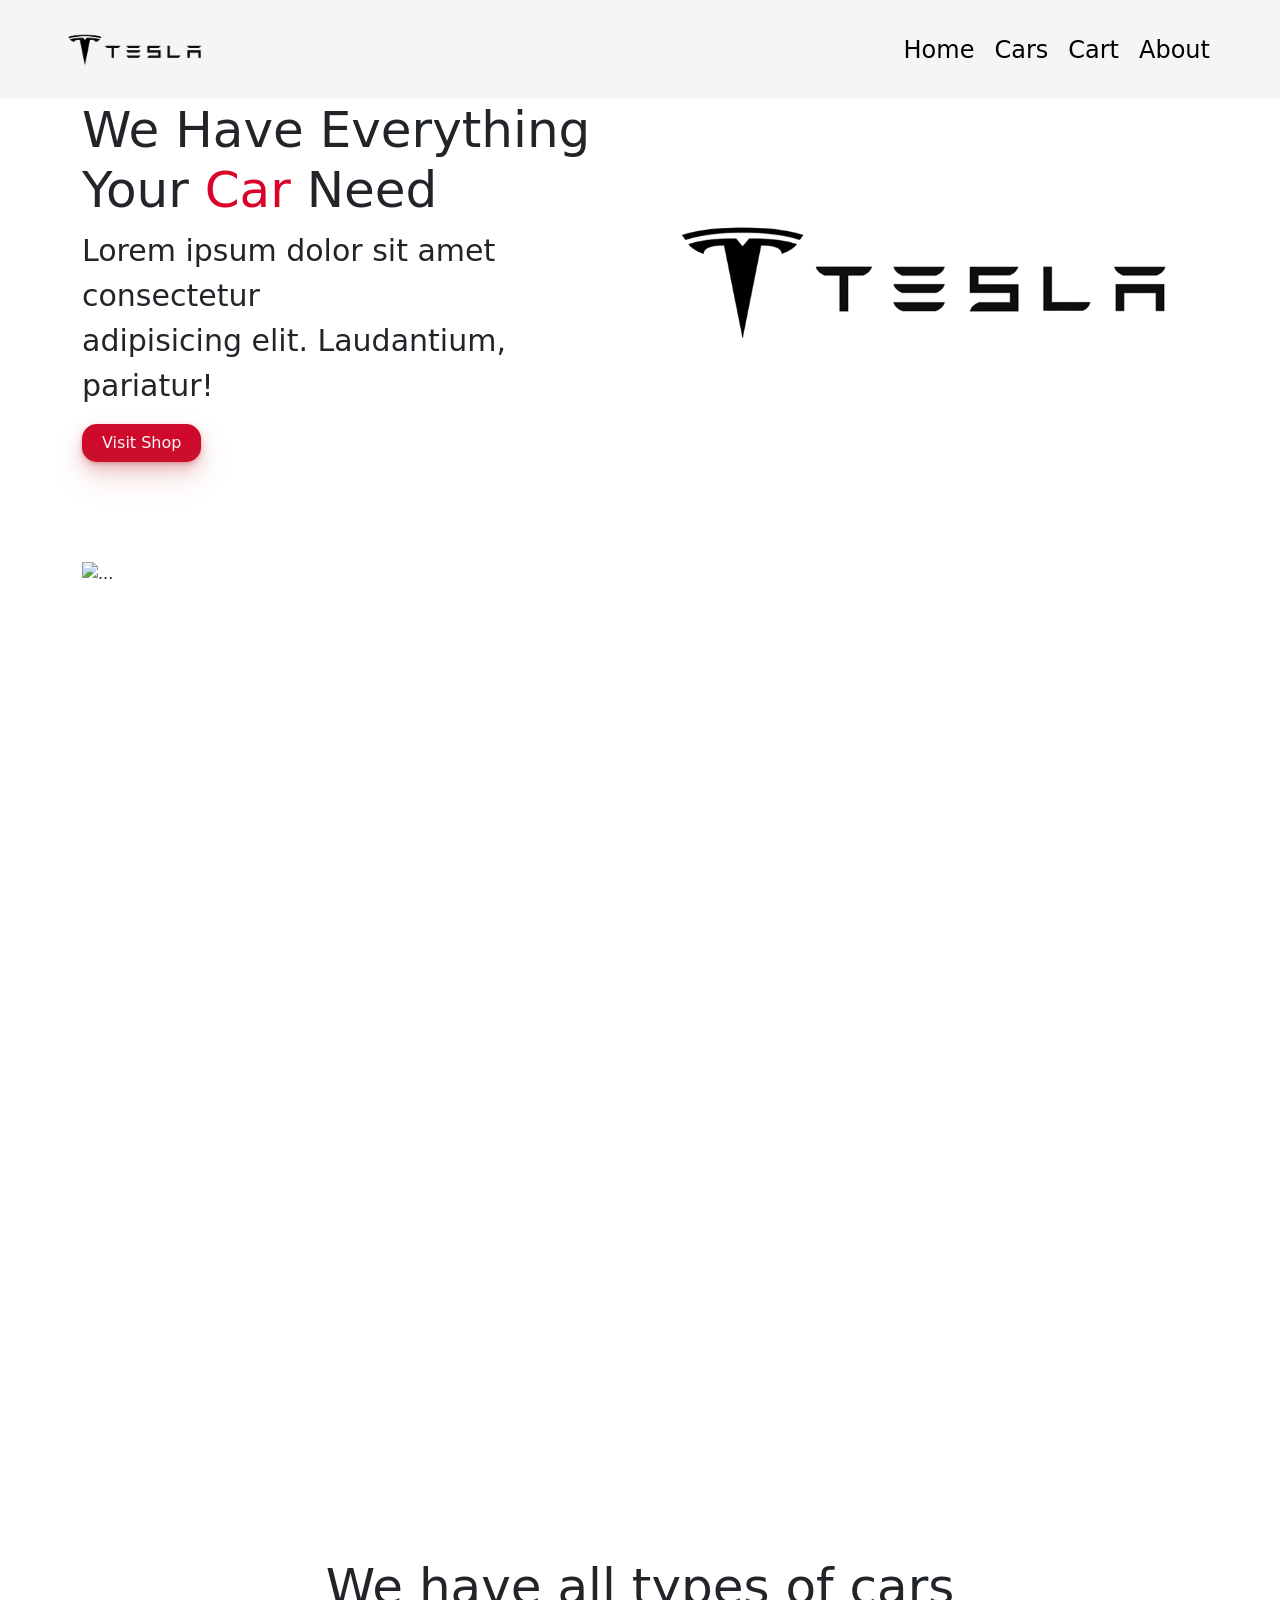
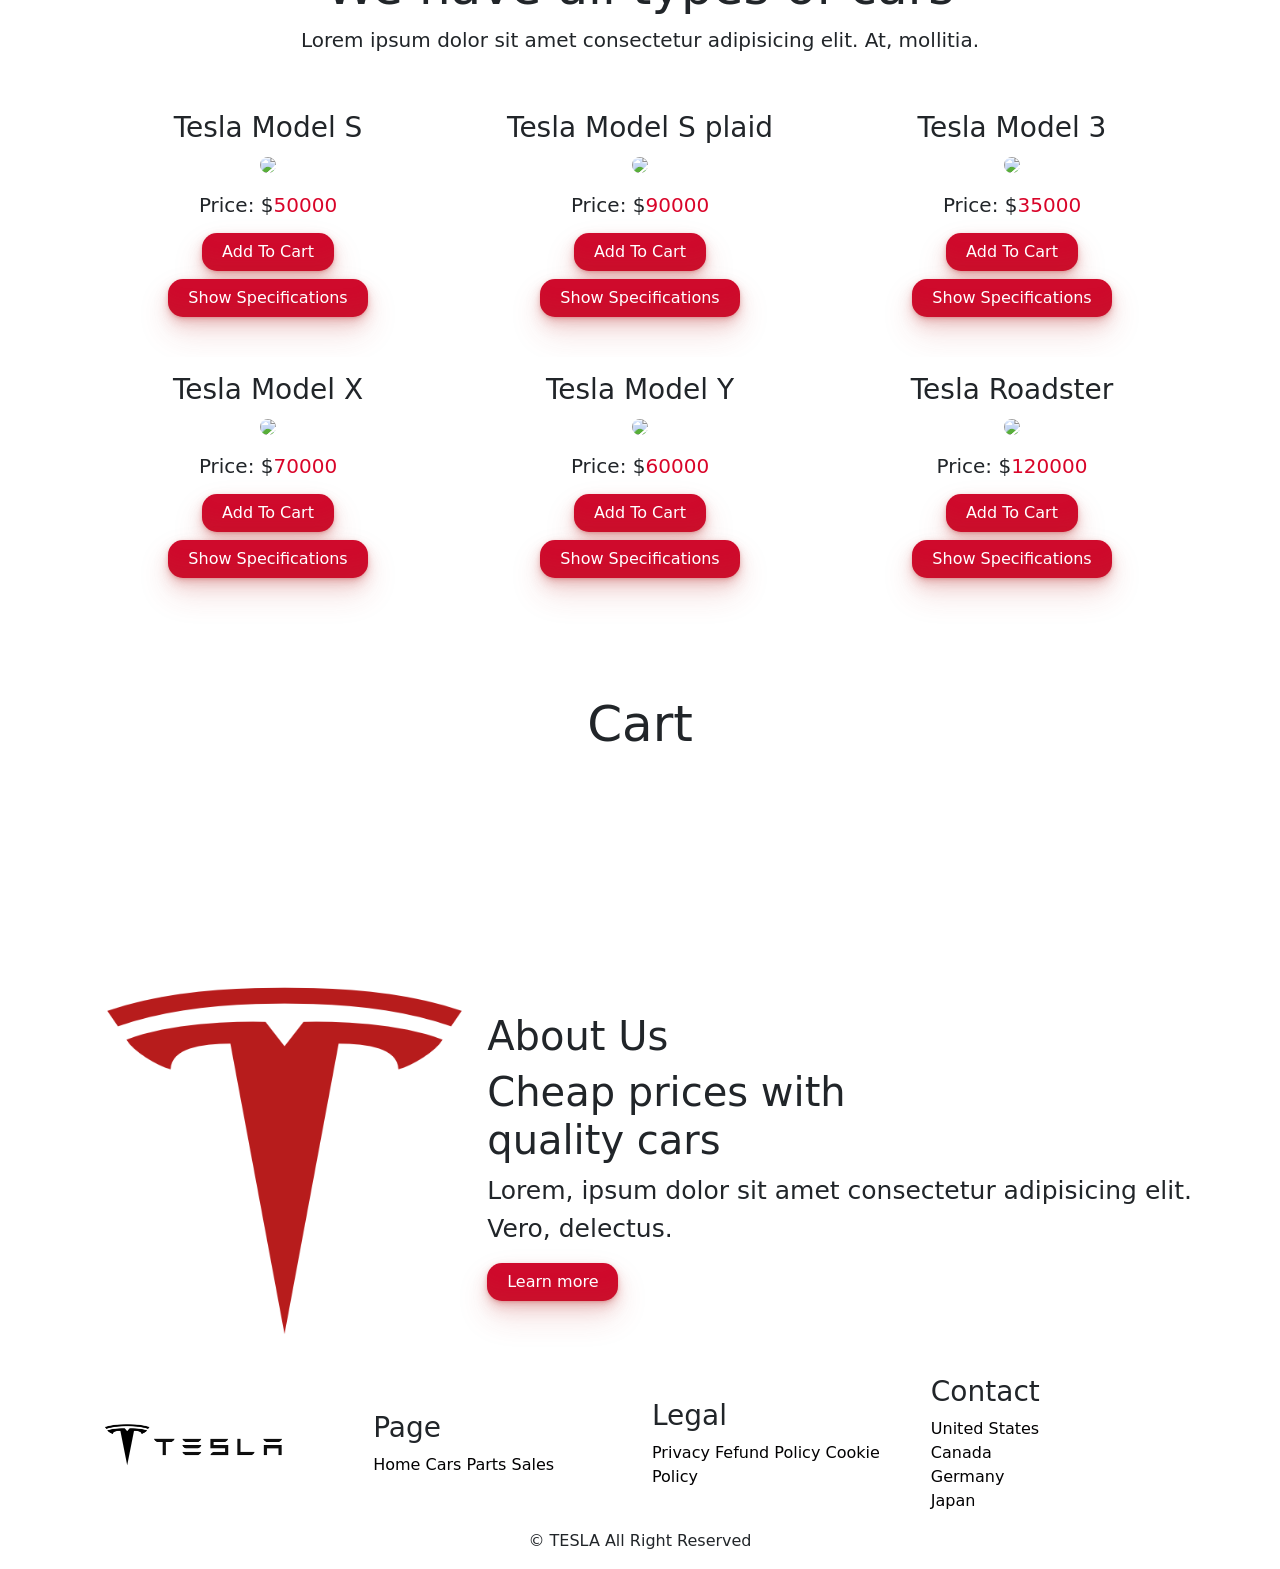
==== index.html @ 3a47c63a "ok" ====
<!DOCTYPE html>
<html lang="en">

<head>
    <!-- Required meta tags -->
    <meta charset="utf-8" />
    <meta name="viewport" content="width=device-width, initial-scale=1" />

    <!-- Bootstrap CSS -->
    <link href="https://cdn.jsdelivr.net/npm/bootstrap@5.1.3/dist/css/bootstrap.min.css" rel="stylesheet" integrity="sha384-1BmE4kWBq78iYhFldvKuhfTAU6auU8tT94WrHftjDbrCEXSU1oBoqyl2QvZ6jIW3" crossorigin="anonymous" />
    <link rel="stylesheet" href="style.css" />

    <title>Hello, world!</title>
</head>

<body>
    <header class="fixed-top nav-header">
        <nav class="navbar navbar-expand-lg navbar-light px-5">
            <div class="container-fluid">
                <a class="navbar-brand" href="#">
                    <img src="img/Background-home.png" class="img-fluid" width="150px" alt="" />
                </a>
                <button class="navbar-toggler" type="button" data-bs-toggle="collapse" data-bs-target="#navbarTogglerDemo02" aria-controls="navbarTogglerDemo02" aria-expanded="false" aria-label="Toggle navigation">
                    <span class="navbar-toggler-icon"></span>
                </button>
                <div class="collapse navbar-collapse" id="navbarTogglerDemo02">
                    <ul class="navbar-nav ms-auto mb-2 mb-lg-0 navbar">
                        <li><a href="#home" class="nav-item fs-4">Home</a></li>
                        <li><a href="#cars" class="nav-item fs-4">Cars</a></li>
                        <li><a href="#cart" class="nav-item fs-4">Cart</a></li>
                        <li><a href="#about" class="nav-item fs-4">About</a></li>
                    </ul>
                </div>
            </div>
        </nav>
    </header>

    <section style="margin: 100px 0;" class="home container mx-auto" id="home">
        <div class="home-text row d-flex justify-content-center align-items-center">
            <div class="col-lg-6 col-md-12 col-sm-12">
                <h1 style="font-size: 50px">We Have Everything <br />Your <span>Car</span> Need</h1>
                <p style="font-size: 30px">
                    Lorem ipsum dolor sit amet consectetur <br /> adipisicing elit. Laudantium, pariatur!
                </p>
                <a style="text-decoration: none; color: whitesmoke;" href="#cars" class="button-33">Visit Shop</a>
            </div>
            <div class="col-lg-6 col-md-12 col-sm-12 d-flex justify-content-center">
                <img class="img-fluid" src="img/Background-home.png" alt="" />
            </div>
        </div>
    </section>

    <section class="container">
        <div id="carouselExampleCaptions" class="carousel slide" data-bs-ride="carousel">
            <div class="carousel-indicators">
                <button type="button" data-bs-target="#carouselExampleCaptions" data-bs-slide-to="0" class="active" aria-current="true" aria-label="Slide 1"></button>
                <button type="button" data-bs-target="#carouselExampleCaptions" data-bs-slide-to="1" aria-label="Slide 2"></button>
                <button type="button" data-bs-target="#carouselExampleCaptions" data-bs-slide-to="2" aria-label="Slide 3"></button>
                <button type="button" data-bs-target="#carouselExampleCaptions" data-bs-slide-to="3" aria-label="Slide 4"></button>
            </div>
            <div class="carousel-inner">
                <div class="carousel-item active">
                    <img src="https://i.insider.com/6241953ba2e45b001950a7f5?width=700" class="d-block w-100" alt="...">
                    <div class="carousel-caption d-none d-md-block">
                        <h1>Tesla</h1>
                        <p>Where It All Begins</p>
                    </div>
                </div>
                <div class="carousel-item">
                    <video class="mt-3 w-100" src="vid/Model S_5.mp4" autoplay loop muted></video>
                    <div class="carousel-caption d-none d-md-block">
                        <h1>Seamless Driving</h1>
                        <p>Float In The CLouds</p>
                    </div>
                </div>
                <div class="carousel-item">
                    <img src="http://m.gettywallpapers.com/wp-content/uploads/2021/08/Elon-Musk-Desktop-Wallpaper-1024x576.jpg" class="d-block w-100" alt="...">
                    <div class="carousel-caption d-none d-md-block">
                        <h1>Elon</h1>
                        <p>Meet The Mastermind</p>
                    </div>
                </div>
                <div class="carousel-item">
                    <img src="https://i.insider.com/56a77985dd08958d158b45d6?width=1000&format=jpeg&auto=webp" class="d-block w-100" alt="...">
                    <div class="carousel-caption d-none d-md-block">
                        <h1>Meet Auto Pilot</h1>
                        <p>Things About To Get Out Of The World</p>
                    </div>
                </div>
            </div>
            <button class="carousel-control-prev" type="button" data-bs-target="#carouselExampleCaptions" data-bs-slide="prev">
                <span class="carousel-control-prev-icon" aria-hidden="true"></span>
                <span class="visually-hidden">Previous</span>
            </button>
            <button class="carousel-control-next" type="button" data-bs-target="#carouselExampleCaptions" data-bs-slide="next">
                <span class="carousel-control-next-icon" aria-hidden="true"></span>
                <span class="visually-hidden">Next</span>
            </button>
        </div>
    </section>

    <section class="vid-grid container">
        <div class="col-12">
            <video class="mt-3 w-100" src="vid/Model S_2.mp4" autoplay loop muted></video>
        </div>
        <div class="col-12 row">
            <div class="col-6">
                <video class="mt-3 w-100" src="vid/Model S_4.mp4" autoplay loop muted></video>
            </div>
            <div class="col-6">
                <video class="mt-3 w-100" src="vid/Model S_3.mp4" autoplay loop muted></video>
            </div>
        </div>
    </section>

    <div class="modal fade" id="singleDetails" tabindex="-1" aria-labelledby="exampleModalLabel" aria-hidden="true">
        <div class="modal-dialog">
            <div class="modal-content">
                <div class="modal-body" id="modalBody">

                </div>
            </div>
        </div>
    </div>

    <section style="margin-top: 100px;" class="cars container text-center" id="cars">
        <div class="heading">
            <h2 style="font-size: 50px">We have all types of cars</h2>
            <p style="font-size: 20px">
                Lorem ipsum dolor sit amet consectetur adipisicing elit. At, mollitia.
            </p>
        </div>
        <div class="cars-container row row-cols-1 row-cols-lg-3 row-cols-md-2 row-cols-sm-1 g-4 m-0" id="cars-dom">
        </div>
    </section>

    <section class="container">
        <h1 style="font-size: 50px; margin: 100px 0" class="text-center">Cart</h1>
        <div class="row align-items-center">
            <div class="cart col-lg-9 col-md-9 col-sm-12 row row-cols-lg-3 row-cols-md-2 row-cols-sm-1" id="cart"></div>
            <div class="col-lg-3 col-md-3 col-sm-12" id="cart-cost"></div>
        </div>
    </section>

    <section style="margin-top: 100px;" class="about container d-flex align-items-center justify-content-between" id="about">
        <div class="about-img">
            <img src="img/tesla-logo.png" class="img-fluid" alt="">
        </div>
        <div class="about-text">
            <h1>About Us</h1>
            <h2 style="font-size: 40px">Cheap prices with <br> quality cars</h2>
            <p style="font-size: 25px">Lorem, ipsum dolor sit amet consectetur adipisicing elit. Vero, delectus.</p>
            <a href="#" class="button-33">Learn more</a>
        </div>
    </section>

    <section class="footer">
        <div class="footer-container row align-items-center p-3">
            <div class="footer-box col">
                <img src="img/Background-home.png" class="inf-fluid" width="200px" alt="">
                <div class="social">
                    <a href="#"><i class='bx bxl-facebook'></i></a>
                    <a href="#"><i class='bx bxl-twitter'></i></a>
                    <a href="#"><i class='bx bxl-instagram'></i></a>
                    <a href="#"><i class='bx bxl-youtube'></i></a>
                </div>
            </div>
            <div class="footer-box col">
                <h3>Page</h3>
                <a href="#">Home</a>
                <a href="#">Cars</a>
                <a href="#">Parts</a>
                <a href="#">Sales</a>
            </div>
            <div class="footer-box col">
                <h3>Legal</h3>
                <a href="#">Privacy</a>
                <a href="#">Fefund Policy</a>
                <a href="#">Cookie Policy</a>
            </div>
            <div class="footer-box col">
                <h3>Contact</h3>
                <div class="row">
                    <div class="col-12"><a href="#">United States</a></div>
                    <div class="col-12"><a href="#">Canada</a></div>
                    <div class="col-12"><a href="#">Germany</a></div>
                    <div class="col-12"><a href="#">Japan</a></div>
                </div>
            </div>
        </div>
    </section>
    <div class="copyright">
        <p class="text-center">&#169; TESLA All Right Reserved</p>
    </div>

    <script src="car1.js"></script>
    <!-- Optional JavaScript; choose one of the two! -->

    <!-- Option 1: Bootstrap Bundle with Popper -->
    <script src="https://cdn.jsdelivr.net/npm/bootstrap@5.1.3/dist/js/bootstrap.bundle.min.js" integrity="sha384-ka7Sk0Gln4gmtz2MlQnikT1wXgYsOg+OMhuP+IlRH9sENBO0LRn5q+8nbTov4+1p" crossorigin="anonymous"></script>

    <!-- Option 2: Separate Popper and Bootstrap JS -->
    <!--
    <script src="https://cdn.jsdelivr.net/npm/@popperjs/core@2.10.2/dist/umd/popper.min.js" integrity="sha384-7+zCNj/IqJ95wo16oMtfsKbZ9ccEh31eOz1HGyDuCQ6wgnyJNSYdrPa03rtR1zdB" crossorigin="anonymous"></script>
    <script src="https://cdn.jsdelivr.net/npm/bootstrap@5.1.3/dist/js/bootstrap.min.js" integrity="sha384-QJHtvGhmr9XOIpI6YVutG+2QOK9T+ZnN4kzFN1RtK3zEFEIsxhlmWl5/YESvpZ13" crossorigin="anonymous"></script>
    -->
</body>

</html>
---- style.css ----
:root {
    --main-color: #d90429;
    --text-color: #020102;
    --bg-color: #fff;
}

body {
    overflow-x: hidden;
    cursor: pointer;
}

.nav-item {
    text-decoration: none;
    color: var(--text-color);
    margin: 10px;
    transition: 0.6s;
}

.navbar {
    background-color: whitesmoke;
}

.nav-item:hover {
    text-decoration: underline;
    color: var(--main-color);
}

.vid-grid>video {
    width: 100%;
    border-radius: 10px;
}

.card {
    border: none;
}

.card-img-div {
    overflow: hidden;
    border-radius: 15px;
}

.card-img-div>img {
    transition: 0.5s;
    border-radius: 15px;
}

.card-img-div>img:hover {
    transform: scale(1.05);
    border-radius: 15px;
}

#cart-cost {
    background-color: whitesmoke;
    border-radius: 15px;
    box-shadow: 5px 5px 5px rgba(0, 0, 0, 0.205);
}

.footer {
    /* background-color: rgb(219, 219, 219)!important; */
    display: flex;
    justify-content: center;
}

.footer-box a {
    text-decoration: none;
    color: #020102;
    transition: 0.5s;
}

.footer-box a:hover {
    color: #d90429;
}

span {
    color: #d90429;
}

.button-33 {
    background-color: #cf0a2c;
    box-shadow: rgba(187, 44, 44, 0.2) 0 -25px 18px -14px inset, rgba(187, 44, 44, 0.15) 0 1px 2px, rgba(187, 44, 44, 0.15) 0 2px 4px, rgba(187, 44, 44, 0.15) 0 4px 8px, rgba(187, 44, 44, 0.15) 0 8px 16px, rgba(187, 44, 44, 0.15) 0 16px 32px;
    color: #ffffff;
    cursor: pointer;
    display: inline-block;
    font-family: CerebriSans-Regular, -apple-system, system-ui, Roboto, sans-serif;
    padding: 7px 20px;
    text-align: center;
    text-decoration: none;
    transition: all 250ms;
    border: 0;
    font-size: 16px;
    user-select: none;
    -webkit-user-select: none;
    touch-action: manipulation;
    border-radius: 15px;
}

.button-33:hover {
    box-shadow: rgba(187, 44, 44, 0.35) 0 -25px 18px -14px inset, rgba(187, 44, 44, 0.25) 0 1px 2px, rgba(187, 44, 44, 0.25) 0 2px 4px, rgba(187, 44, 44, 0.25) 0 4px 8px, rgba(187, 44, 44, 0.25) 0 8px 16px, rgba(187, 44, 44, 0.25) 0 16px 32px;
    transform: scale(1.05);
}
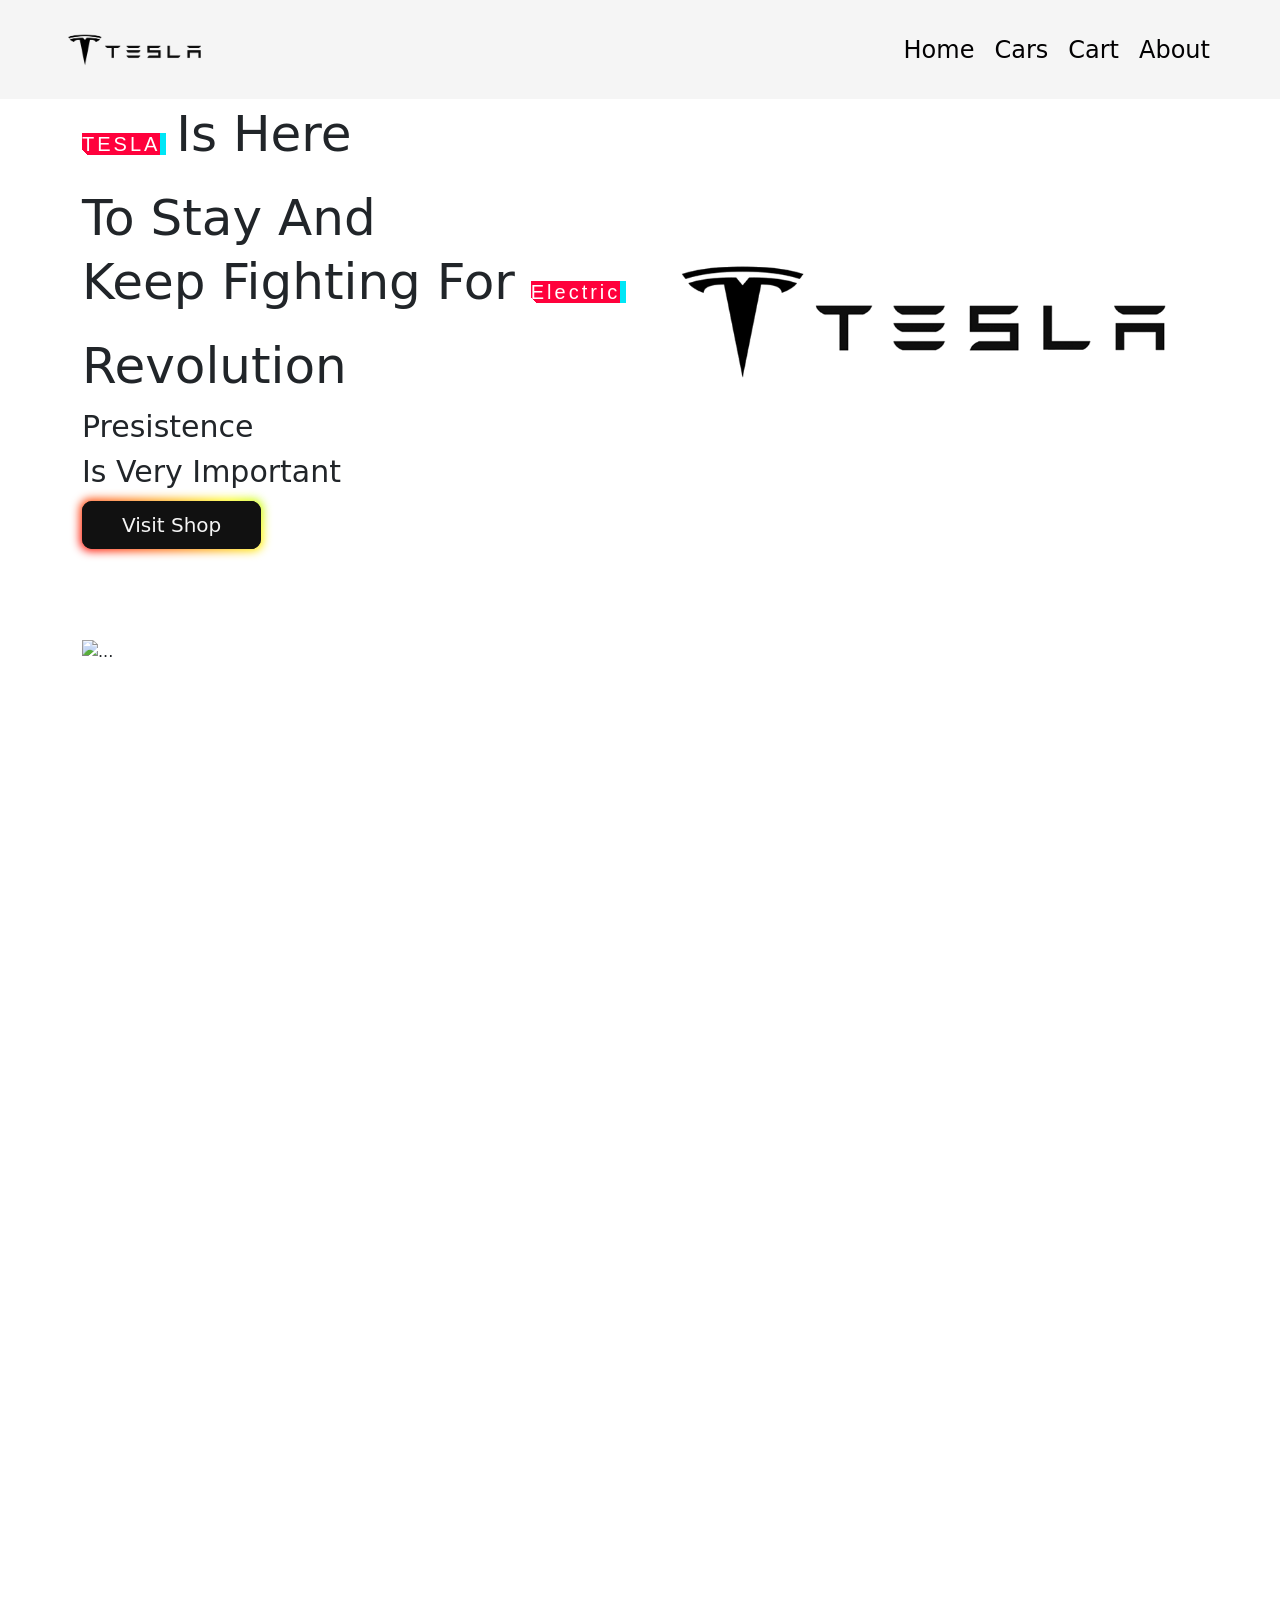
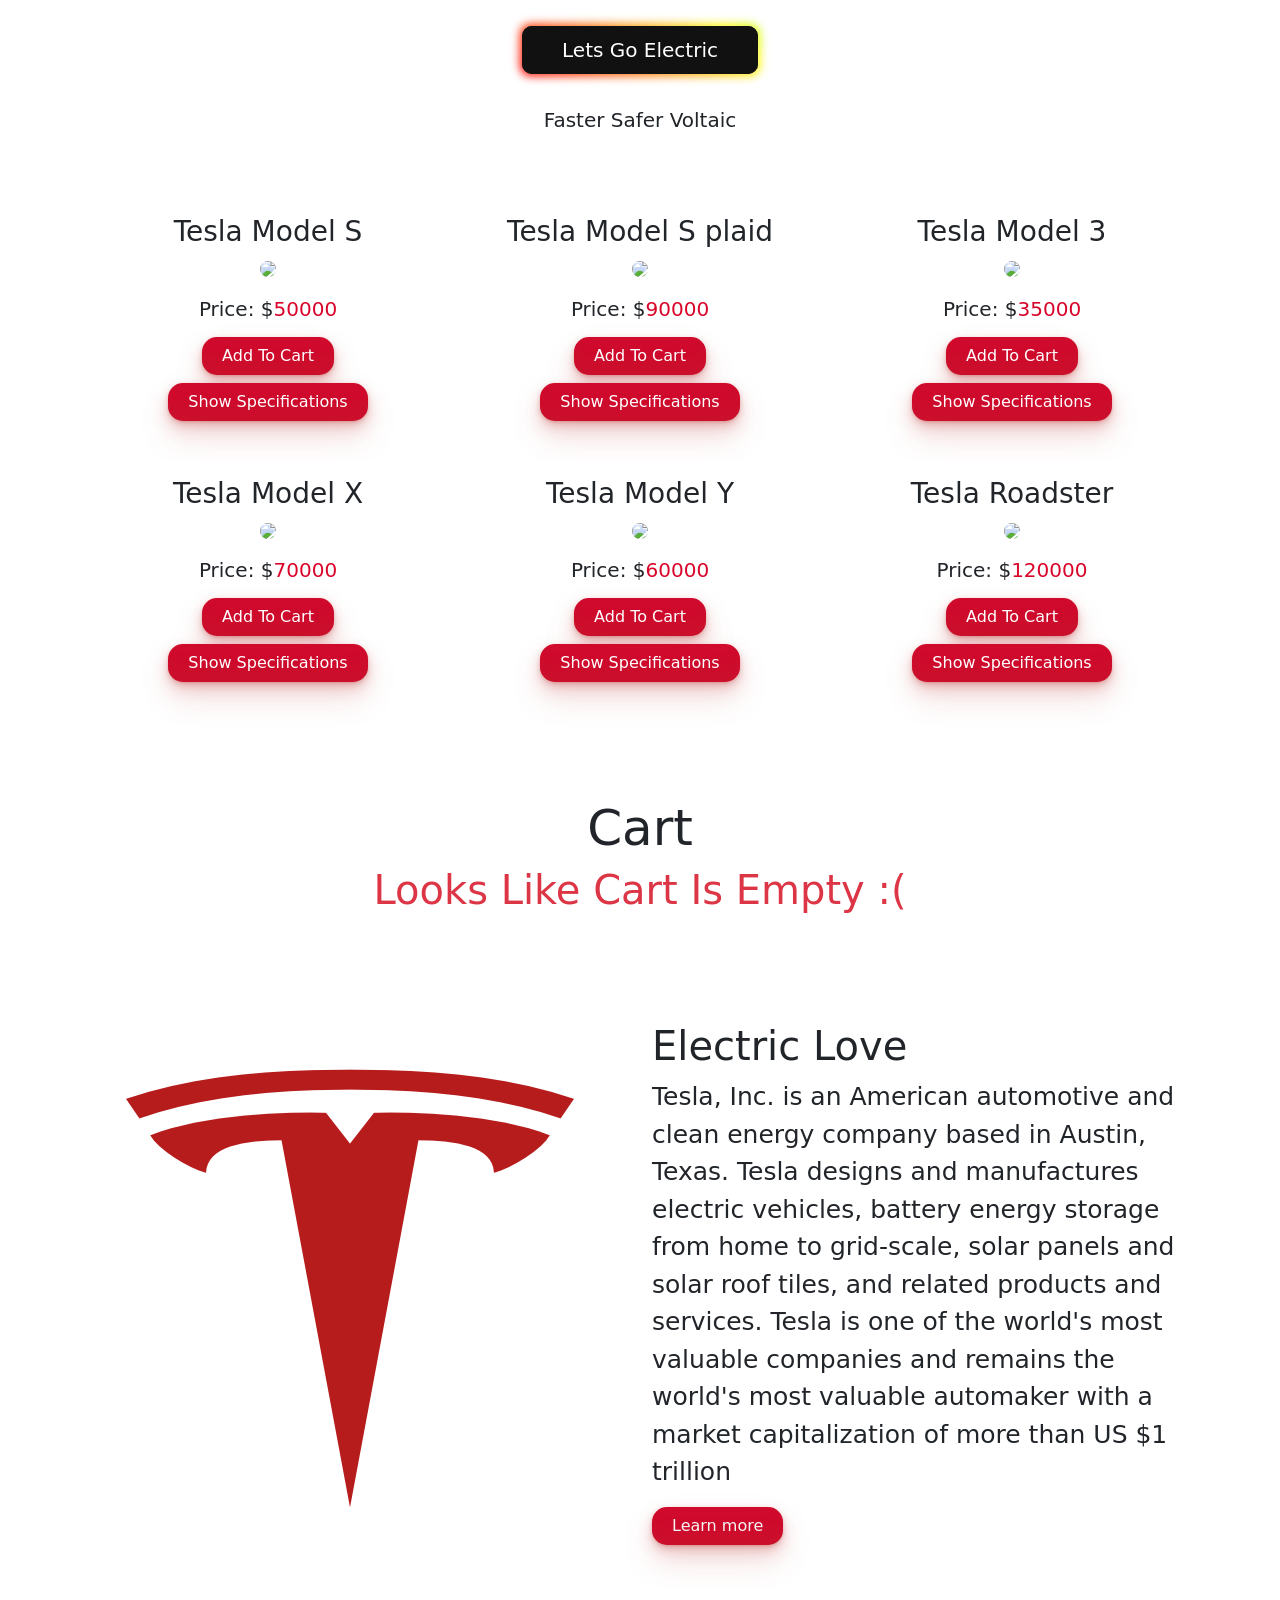
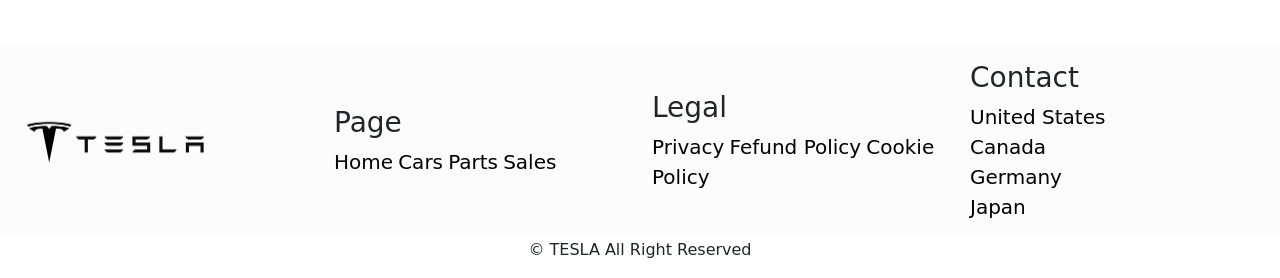
==== commit 98b92ce8: "ok" ====
--- a/index.html
+++ b/index.html
@@ -7,10 +7,13 @@
     <meta name="viewport" content="width=device-width, initial-scale=1" />
 
     <!-- Bootstrap CSS -->
-    <link href="https://cdn.jsdelivr.net/npm/bootstrap@5.1.3/dist/css/bootstrap.min.css" rel="stylesheet" integrity="sha384-1BmE4kWBq78iYhFldvKuhfTAU6auU8tT94WrHftjDbrCEXSU1oBoqyl2QvZ6jIW3" crossorigin="anonymous" />
+    <link href="https://cdn.jsdelivr.net/npm/bootstrap@5.1.3/dist/css/bootstrap.min.css" rel="stylesheet"
+        integrity="sha384-1BmE4kWBq78iYhFldvKuhfTAU6auU8tT94WrHftjDbrCEXSU1oBoqyl2QvZ6jIW3" crossorigin="anonymous" />
     <link rel="stylesheet" href="style.css" />
 
-    <title>Hello, world!</title>
+    <link rel="shortcut icon" href="img/tesla-logo.png" type="image/x-icon">
+
+    <title>Tesla!</title>
 </head>
 
 <body>
@@ -20,7 +23,9 @@
                 <a class="navbar-brand" href="#">
                     <img src="img/Background-home.png" class="img-fluid" width="150px" alt="" />
                 </a>
-                <button class="navbar-toggler" type="button" data-bs-toggle="collapse" data-bs-target="#navbarTogglerDemo02" aria-controls="navbarTogglerDemo02" aria-expanded="false" aria-label="Toggle navigation">
+                <button class="navbar-toggler" type="button" data-bs-toggle="collapse"
+                    data-bs-target="#navbarTogglerDemo02" aria-controls="navbarTogglerDemo02" aria-expanded="false"
+                    aria-label="Toggle navigation">
                     <span class="navbar-toggler-icon"></span>
                 </button>
                 <div class="collapse navbar-collapse" id="navbarTogglerDemo02">
@@ -38,11 +43,11 @@
     <section style="margin: 100px 0;" class="home container mx-auto" id="home">
         <div class="home-text row d-flex justify-content-center align-items-center">
             <div class="col-lg-6 col-md-12 col-sm-12">
-                <h1 style="font-size: 50px">We Have Everything <br />Your <span>Car</span> Need</h1>
+                <h1 style="font-size: 50px"><span class="button-1">TESLA</span> Is Here <br />To Stay And <br> Keep Fighting For <span class="button-1">Electric</span><br>Revolution</h1>
                 <p style="font-size: 30px">
-                    Lorem ipsum dolor sit amet consectetur <br /> adipisicing elit. Laudantium, pariatur!
+                    Presistence <br /> Is Very Important
                 </p>
-                <a style="text-decoration: none; color: whitesmoke;" href="#cars" class="button-33">Visit Shop</a>
+                <a style="text-decoration: none; color: whitesmoke;" href="#cars" class="button-2">Visit Shop</a>
             </div>
             <div class="col-lg-6 col-md-12 col-sm-12 d-flex justify-content-center">
                 <img class="img-fluid" src="img/Background-home.png" alt="" />
@@ -53,10 +58,14 @@
     <section class="container">
         <div id="carouselExampleCaptions" class="carousel slide" data-bs-ride="carousel">
             <div class="carousel-indicators">
-                <button type="button" data-bs-target="#carouselExampleCaptions" data-bs-slide-to="0" class="active" aria-current="true" aria-label="Slide 1"></button>
-                <button type="button" data-bs-target="#carouselExampleCaptions" data-bs-slide-to="1" aria-label="Slide 2"></button>
-                <button type="button" data-bs-target="#carouselExampleCaptions" data-bs-slide-to="2" aria-label="Slide 3"></button>
-                <button type="button" data-bs-target="#carouselExampleCaptions" data-bs-slide-to="3" aria-label="Slide 4"></button>
+                <button type="button" data-bs-target="#carouselExampleCaptions" data-bs-slide-to="0" class="active"
+                    aria-current="true" aria-label="Slide 1"></button>
+                <button type="button" data-bs-target="#carouselExampleCaptions" data-bs-slide-to="1"
+                    aria-label="Slide 2"></button>
+                <button type="button" data-bs-target="#carouselExampleCaptions" data-bs-slide-to="2"
+                    aria-label="Slide 3"></button>
+                <button type="button" data-bs-target="#carouselExampleCaptions" data-bs-slide-to="3"
+                    aria-label="Slide 4"></button>
             </div>
             <div class="carousel-inner">
                 <div class="carousel-item active">
@@ -74,25 +83,29 @@
                     </div>
                 </div>
                 <div class="carousel-item">
-                    <img src="http://m.gettywallpapers.com/wp-content/uploads/2021/08/Elon-Musk-Desktop-Wallpaper-1024x576.jpg" class="d-block w-100" alt="...">
+                    <img src="http://m.gettywallpapers.com/wp-content/uploads/2021/08/Elon-Musk-Desktop-Wallpaper-1024x576.jpg"
+                        class="d-block w-100" alt="...">
                     <div class="carousel-caption d-none d-md-block">
                         <h1>Elon</h1>
                         <p>Meet The Mastermind</p>
                     </div>
                 </div>
                 <div class="carousel-item">
-                    <img src="https://i.insider.com/56a77985dd08958d158b45d6?width=1000&format=jpeg&auto=webp" class="d-block w-100" alt="...">
+                    <img src="https://i.insider.com/56a77985dd08958d158b45d6?width=1000&format=jpeg&auto=webp"
+                        class="d-block w-100" alt="...">
                     <div class="carousel-caption d-none d-md-block">
                         <h1>Meet Auto Pilot</h1>
                         <p>Things About To Get Out Of The World</p>
                     </div>
                 </div>
             </div>
-            <button class="carousel-control-prev" type="button" data-bs-target="#carouselExampleCaptions" data-bs-slide="prev">
+            <button class="carousel-control-prev" type="button" data-bs-target="#carouselExampleCaptions"
+                data-bs-slide="prev">
                 <span class="carousel-control-prev-icon" aria-hidden="true"></span>
                 <span class="visually-hidden">Previous</span>
             </button>
-            <button class="carousel-control-next" type="button" data-bs-target="#carouselExampleCaptions" data-bs-slide="next">
+            <button class="carousel-control-next" type="button" data-bs-target="#carouselExampleCaptions"
+                data-bs-slide="next">
                 <span class="carousel-control-next-icon" aria-hidden="true"></span>
                 <span class="visually-hidden">Next</span>
             </button>
@@ -125,9 +138,9 @@
 
     <section style="margin-top: 100px;" class="cars container text-center" id="cars">
         <div class="heading">
-            <h2 style="font-size: 50px">We have all types of cars</h2>
-            <p style="font-size: 20px">
-                Lorem ipsum dolor sit amet consectetur adipisicing elit. At, mollitia.
+            <span style="font-size: 20px; margin-bottom: 100px" class="button-2">Lets Go Electric</span>
+            <p style="font-size: 20px; margin: 40px 0;">
+                Faster Safer Voltaic
             </p>
         </div>
         <div class="cars-container row row-cols-1 row-cols-lg-3 row-cols-md-2 row-cols-sm-1 g-4 m-0" id="cars-dom">
@@ -135,22 +148,23 @@
     </section>
 
     <section class="container">
-        <h1 style="font-size: 50px; margin: 100px 0" class="text-center">Cart</h1>
-        <div class="row align-items-center">
+        <h1 style="font-size: 50px; margin-top: 100px" class="text-center">Cart</h1>
+        <div id="empty-cart"></div>
+        <div class="row align-items-center text-center">
             <div class="cart col-lg-9 col-md-9 col-sm-12 row row-cols-lg-3 row-cols-md-2 row-cols-sm-1" id="cart"></div>
             <div class="col-lg-3 col-md-3 col-sm-12" id="cart-cost"></div>
         </div>
     </section>
 
-    <section style="margin-top: 100px;" class="about container d-flex align-items-center justify-content-between" id="about">
-        <div class="about-img">
+    <section style="margin: 100px 0;" class="about container row mx-auto align-items-center justify-content-between"
+        id="about">
+        <div class="about-img col-6">
             <img src="img/tesla-logo.png" class="img-fluid" alt="">
         </div>
-        <div class="about-text">
-            <h1>About Us</h1>
-            <h2 style="font-size: 40px">Cheap prices with <br> quality cars</h2>
-            <p style="font-size: 25px">Lorem, ipsum dolor sit amet consectetur adipisicing elit. Vero, delectus.</p>
-            <a href="#" class="button-33">Learn more</a>
+        <div class="about-text col-6">
+            <h4 style="font-size: 40px">Electric Love</h4>
+            <p style="font-size: 25px">Tesla, Inc. is an American automotive and clean energy company based in Austin, Texas. Tesla designs and manufactures electric vehicles, battery energy storage from home to grid-scale, solar panels and solar roof tiles, and related products and services. Tesla is one of the world's most valuable companies and remains the world's most valuable automaker with a market capitalization of more than US $1 trillion</p>
+            <a style="text-decoration: none; color: whitesmoke;" href="#" class="button-33">Learn more</a>
         </div>
     </section>
 
@@ -197,7 +211,9 @@
     <!-- Optional JavaScript; choose one of the two! -->
 
     <!-- Option 1: Bootstrap Bundle with Popper -->
-    <script src="https://cdn.jsdelivr.net/npm/bootstrap@5.1.3/dist/js/bootstrap.bundle.min.js" integrity="sha384-ka7Sk0Gln4gmtz2MlQnikT1wXgYsOg+OMhuP+IlRH9sENBO0LRn5q+8nbTov4+1p" crossorigin="anonymous"></script>
+    <script src="https://cdn.jsdelivr.net/npm/bootstrap@5.1.3/dist/js/bootstrap.bundle.min.js"
+        integrity="sha384-ka7Sk0Gln4gmtz2MlQnikT1wXgYsOg+OMhuP+IlRH9sENBO0LRn5q+8nbTov4+1p"
+        crossorigin="anonymous"></script>
 
     <!-- Option 2: Separate Popper and Bootstrap JS -->
     <!--
--- a/style.css
+++ b/style.css
@@ -1,100 +1,285 @@
 :root {
-    --main-color: #d90429;
-    --text-color: #020102;
-    --bg-color: #fff;
+  --main-color: #d90429;
+  --text-color: #020102;
+  --bg-color: #fff;
 }
 
 body {
-    overflow-x: hidden;
-    cursor: pointer;
+  overflow-x: hidden;
+  cursor: pointer;
+}
+
+a{
+    font-size: 20px;
 }
 
 .nav-item {
-    text-decoration: none;
-    color: var(--text-color);
-    margin: 10px;
-    transition: 0.6s;
+  text-decoration: none;
+  color: var(--text-color);
+  margin: 10px;
+  transition: 0.6s;
 }
 
 .navbar {
-    background-color: whitesmoke;
+  background-color: whitesmoke;
 }
 
 .nav-item:hover {
-    text-decoration: underline;
-    color: var(--main-color);
-}
-
-.vid-grid>video {
-    width: 100%;
-    border-radius: 10px;
+  text-decoration: underline;
+  color: var(--main-color);
+}
+
+.vid-grid > video {
+  width: 100%;
+  border-radius: 10px;
 }
 
 .card {
-    border: none;
+  border: none;
 }
 
 .card-img-div {
-    overflow: hidden;
-    border-radius: 15px;
-}
-
-.card-img-div>img {
-    transition: 0.5s;
-    border-radius: 15px;
-}
-
-.card-img-div>img:hover {
-    transform: scale(1.05);
-    border-radius: 15px;
+  overflow: hidden;
+  border-radius: 15px;
+}
+
+.card-img-div > img {
+  transition: 0.5s;
+  border-radius: 15px;
+}
+
+.card-img-div > img:hover {
+  transform: scale(1.05);
+  border-radius: 15px;
 }
 
 #cart-cost {
-    background-color: whitesmoke;
-    border-radius: 15px;
-    box-shadow: 5px 5px 5px rgba(0, 0, 0, 0.205);
+  background-color: whitesmoke;
+  border-radius: 15px;
+  box-shadow: 5px 5px 5px rgba(0, 0, 0, 0.205);
 }
 
 .footer {
-    /* background-color: rgb(219, 219, 219)!important; */
-    display: flex;
-    justify-content: center;
+  background-color: rgb(252, 252, 252)!important;
+  display: flex;
+  justify-content: center;
 }
 
 .footer-box a {
-    text-decoration: none;
-    color: #020102;
-    transition: 0.5s;
+  text-decoration: none;
+  color: #020102;
+  transition: 0.5s;
 }
 
 .footer-box a:hover {
-    color: #d90429;
+  color: #d90429;
 }
 
 span {
-    color: #d90429;
+  color: #d90429;
 }
 
 .button-33 {
-    background-color: #cf0a2c;
-    box-shadow: rgba(187, 44, 44, 0.2) 0 -25px 18px -14px inset, rgba(187, 44, 44, 0.15) 0 1px 2px, rgba(187, 44, 44, 0.15) 0 2px 4px, rgba(187, 44, 44, 0.15) 0 4px 8px, rgba(187, 44, 44, 0.15) 0 8px 16px, rgba(187, 44, 44, 0.15) 0 16px 32px;
-    color: #ffffff;
-    cursor: pointer;
-    display: inline-block;
-    font-family: CerebriSans-Regular, -apple-system, system-ui, Roboto, sans-serif;
-    padding: 7px 20px;
-    text-align: center;
-    text-decoration: none;
-    transition: all 250ms;
-    border: 0;
-    font-size: 16px;
-    user-select: none;
-    -webkit-user-select: none;
-    touch-action: manipulation;
-    border-radius: 15px;
+  background-color: #cf0a2c;
+  box-shadow: rgba(187, 44, 44, 0.2) 0 -25px 18px -14px inset,
+    rgba(187, 44, 44, 0.15) 0 1px 2px, rgba(187, 44, 44, 0.15) 0 2px 4px,
+    rgba(187, 44, 44, 0.15) 0 4px 8px, rgba(187, 44, 44, 0.15) 0 8px 16px,
+    rgba(187, 44, 44, 0.15) 0 16px 32px;
+  color: #ffffff;
+  cursor: pointer;
+  display: inline-block;
+  font-family: CerebriSans-Regular, -apple-system, system-ui, Roboto, sans-serif;
+  padding: 7px 20px;
+  text-align: center;
+  text-decoration: none;
+  transition: all 250ms;
+  border: 0;
+  font-size: 16px;
+  user-select: none;
+  -webkit-user-select: none;
+  touch-action: manipulation;
+  border-radius: 15px;
 }
 
 .button-33:hover {
-    box-shadow: rgba(187, 44, 44, 0.35) 0 -25px 18px -14px inset, rgba(187, 44, 44, 0.25) 0 1px 2px, rgba(187, 44, 44, 0.25) 0 2px 4px, rgba(187, 44, 44, 0.25) 0 4px 8px, rgba(187, 44, 44, 0.25) 0 8px 16px, rgba(187, 44, 44, 0.25) 0 16px 32px;
-    transform: scale(1.05);
+  box-shadow: rgba(187, 44, 44, 0.35) 0 -25px 18px -14px inset,
+    rgba(187, 44, 44, 0.25) 0 1px 2px, rgba(187, 44, 44, 0.25) 0 2px 4px,
+    rgba(187, 44, 44, 0.25) 0 4px 8px, rgba(187, 44, 44, 0.25) 0 8px 16px,
+    rgba(187, 44, 44, 0.25) 0 16px 32px;
+  transform: scale(1.05);
+}
+
+/* CSS */
+.button-1,
+.button-1:after {
+  width: 150px;
+  height: 76px;
+  line-height: 78px;
+  font-size: 20px;
+  font-family: "Bebas Neue", sans-serif;
+  background: linear-gradient(45deg, transparent 5%, #ff013c 5%);
+  border: 0;
+  color: #fff;
+  letter-spacing: 3px;
+  box-shadow: 6px 0px 0px #00e6f6;
+  outline: transparent;
+  position: relative;
+  user-select: none;
+  -webkit-user-select: none;
+  touch-action: manipulation;
+}
+
+.button-1:after {
+  --slice-0: inset(50% 50% 50% 50%);
+  --slice-1: inset(80% -6px 0 0);
+  --slice-2: inset(50% -6px 30% 0);
+  --slice-3: inset(10% -6px 85% 0);
+  --slice-4: inset(40% -6px 43% 0);
+  --slice-5: inset(80% -6px 5% 0);
+
+  content: "ALTERNATE TEXT";
+  display: block;
+  position: absolute;
+  top: 0;
+  left: 0;
+  right: 0;
+  bottom: 0;
+  background: linear-gradient(
+    45deg,
+    transparent 3%,
+    #00e6f6 3%,
+    #00e6f6 5%,
+    #ff013c 5%
+  );
+  text-shadow: -3px -3px 0px #f8f005, 3px 3px 0px #00e6f6;
+  clip-path: var(--slice-0);
+}
+
+.button-1:hover:after {
+  animation: 1s glitch;
+  animation-timing-function: steps(2, end);
+}
+
+@keyframes glitch {
+  0% {
+    clip-path: var(--slice-1);
+    transform: translate(-20px, -10px);
+  }
+  10% {
+    clip-path: var(--slice-3);
+    transform: translate(10px, 10px);
+  }
+  20% {
+    clip-path: var(--slice-1);
+    transform: translate(-10px, 10px);
+  }
+  30% {
+    clip-path: var(--slice-3);
+    transform: translate(0px, 5px);
+  }
+  40% {
+    clip-path: var(--slice-2);
+    transform: translate(-5px, 0px);
+  }
+  50% {
+    clip-path: var(--slice-3);
+    transform: translate(5px, 0px);
+  }
+  60% {
+    clip-path: var(--slice-4);
+    transform: translate(5px, 10px);
+  }
+  70% {
+    clip-path: var(--slice-2);
+    transform: translate(-10px, 10px);
+  }
+  80% {
+    clip-path: var(--slice-5);
+    transform: translate(20px, -10px);
+  }
+  90% {
+    clip-path: var(--slice-1);
+    transform: translate(-10px, 0px);
+  }
+  100% {
+    clip-path: var(--slice-1);
+    transform: translate(0);
+  }
+}
+
+@media (min-width: 768px) {
+  .button-1,
+  .button-1:after {
+    width: 200px;
+    height: 86px;
+    line-height: 88px;
+  }
+}
+
+/* CSS */
+.button-2 {
+  padding: 0.6em 2em;
+  border: none;
+  outline: none;
+  color: rgb(255, 255, 255);
+  background: #111;
+  cursor: pointer;
+  position: relative;
+  z-index: 0;
+  border-radius: 10px;
+  user-select: none;
+  -webkit-user-select: none;
+  touch-action: manipulation;
+}
+
+.button-2:before {
+  content: "";
+  background: linear-gradient(
+    45deg,
+    #ff0000,
+    #ff7300,
+    #fffb00,
+    #48ff00,
+    #00ffd5,
+    #002bff,
+    #7a00ff,
+    #ff00c8,
+    #ff0000
+  );
+  position: absolute;
+  top: -2px;
+  left: -2px;
+  background-size: 400%;
+  z-index: -1;
+  filter: blur(5px);
+  -webkit-filter: blur(5px);
+  width: calc(100% + 4px);
+  height: calc(100% + 4px);
+  animation: glowing-button-2 20s linear infinite;
+  transition: opacity 0.3s ease-in-out;
+  border-radius: 10px;
+}
+
+@keyframes glowing-button-2 {
+  0% {
+    background-position: 0 0;
+  }
+  50% {
+    background-position: 400% 0;
+  }
+  100% {
+    background-position: 0 0;
+  }
+}
+
+.button-2:after {
+  z-index: -1;
+  content: "";
+  position: absolute;
+  width: 100%;
+  height: 100%;
+  background: #222;
+  left: 0;
+  top: 0;
+  border-radius: 10px;
 }
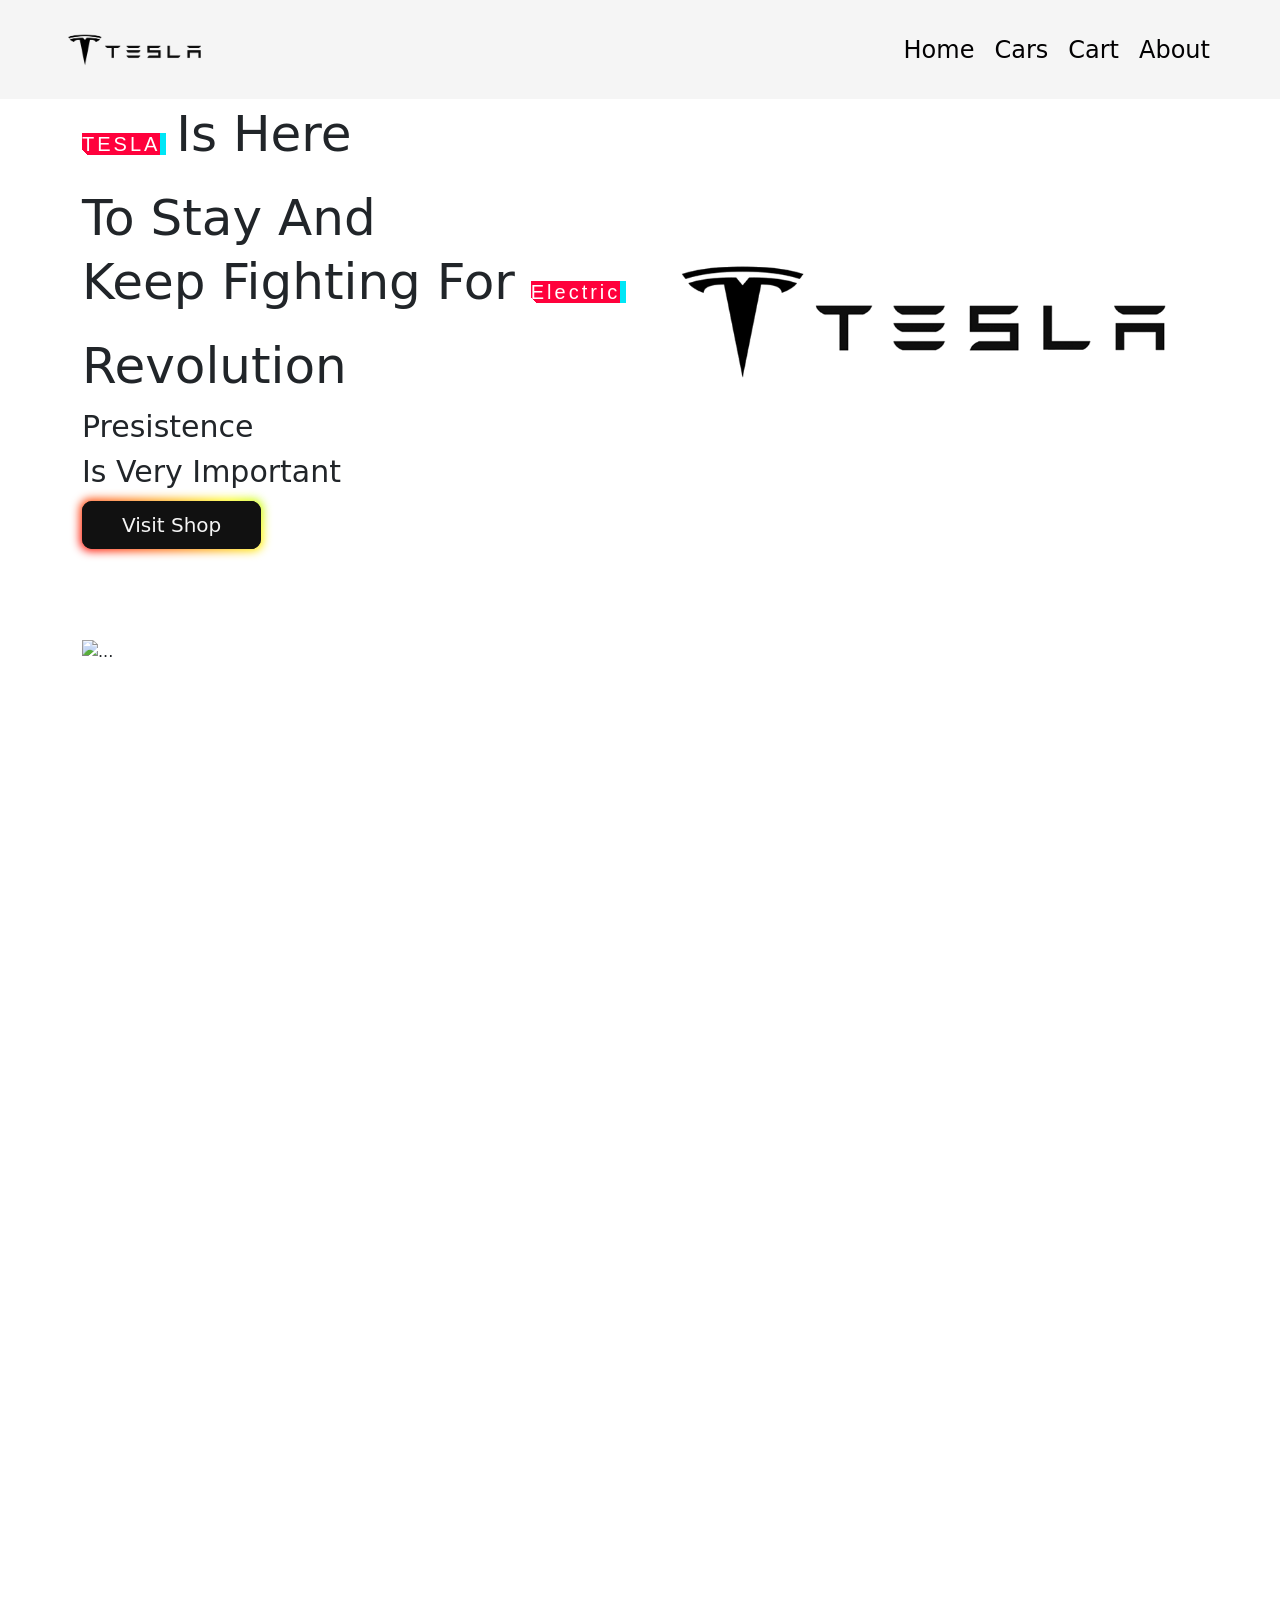
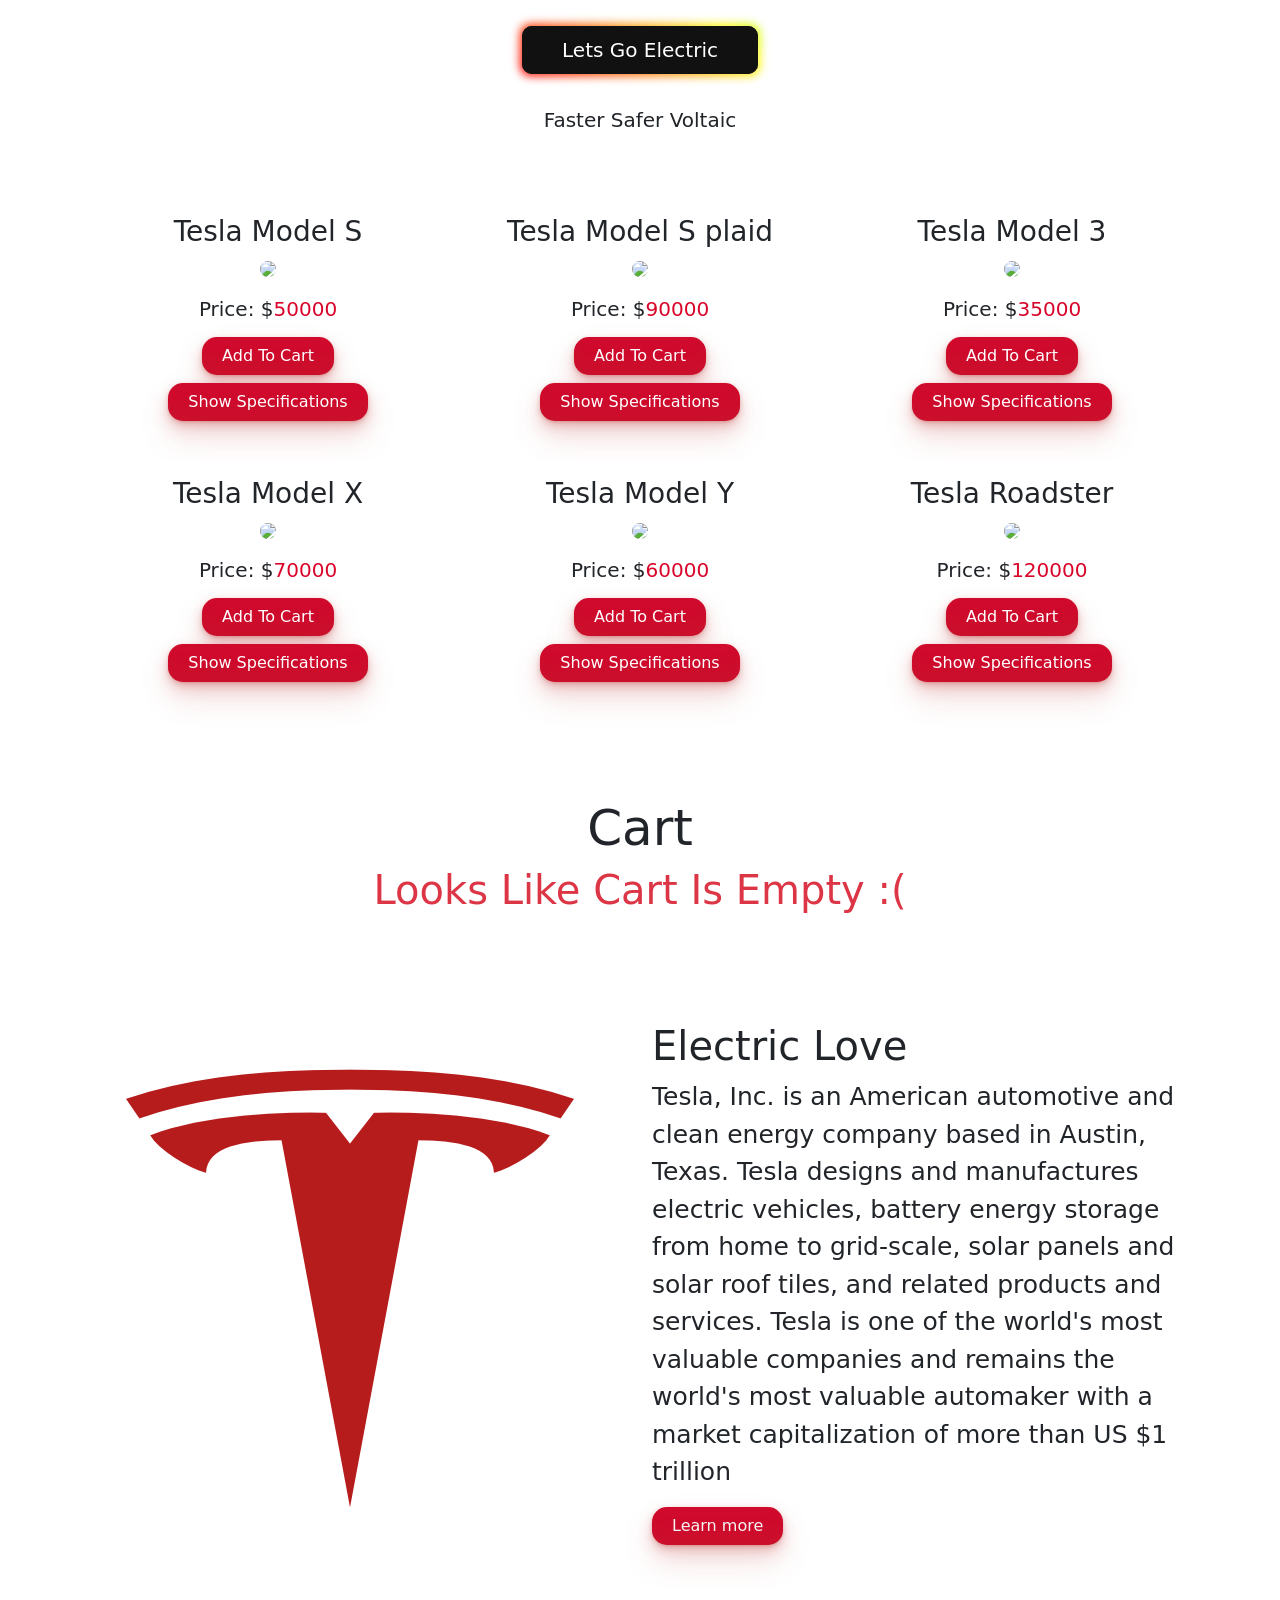
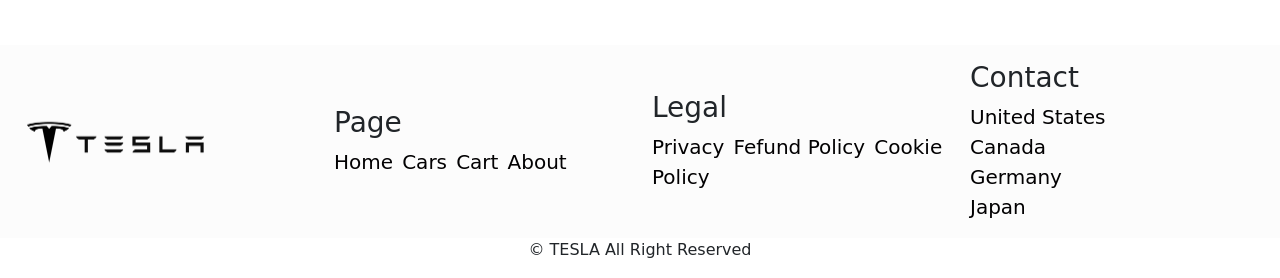
==== commit d3be61d1: "ok" ====
--- a/index.html
+++ b/index.html
@@ -83,11 +83,11 @@
                     </div>
                 </div>
                 <div class="carousel-item">
-                    <img src="http://m.gettywallpapers.com/wp-content/uploads/2021/08/Elon-Musk-Desktop-Wallpaper-1024x576.jpg"
+                    <img src="https://electrek.co/wp-content/uploads/sites/3/2022/01/Tesla-Model-X-PLaid-0-60-mph.jpg?quality=82&strip=all&w=1600"
                         class="d-block w-100" alt="...">
                     <div class="carousel-caption d-none d-md-block">
-                        <h1>Elon</h1>
-                        <p>Meet The Mastermind</p>
+                        <h1>S Plaid</h1>
+                        <p>Have The Yolk</p>
                     </div>
                 </div>
                 <div class="carousel-item">
@@ -181,24 +181,24 @@
             </div>
             <div class="footer-box col">
                 <h3>Page</h3>
-                <a href="#">Home</a>
-                <a href="#">Cars</a>
-                <a href="#">Parts</a>
-                <a href="#">Sales</a>
+                <a class="me-1" href="#home">Home</a>
+                <a class="me-1" href="#cars">Cars</a>
+                <a class="me-1" href="#cart">Cart</a>
+                <a class="me-1" href="#about">About</a>
             </div>
             <div class="footer-box col">
                 <h3>Legal</h3>
-                <a href="#">Privacy</a>
-                <a href="#">Fefund Policy</a>
-                <a href="#">Cookie Policy</a>
+                <a class="me-1" href="#">Privacy</a>
+                <a class="me-1" href="#">Fefund Policy</a>
+                <a class="me-1" href="#">Cookie Policy</a>
             </div>
             <div class="footer-box col">
                 <h3>Contact</h3>
                 <div class="row">
-                    <div class="col-12"><a href="#">United States</a></div>
-                    <div class="col-12"><a href="#">Canada</a></div>
-                    <div class="col-12"><a href="#">Germany</a></div>
-                    <div class="col-12"><a href="#">Japan</a></div>
+                    <div class="col-12 me-1"><a href="#">United States</a></div>
+                    <div class="col-12 me-1"><a href="#">Canada</a></div>
+                    <div class="col-12 me-1"><a href="#">Germany</a></div>
+                    <div class="col-12 me-1"><a href="#">Japan</a></div>
                 </div>
             </div>
         </div>
